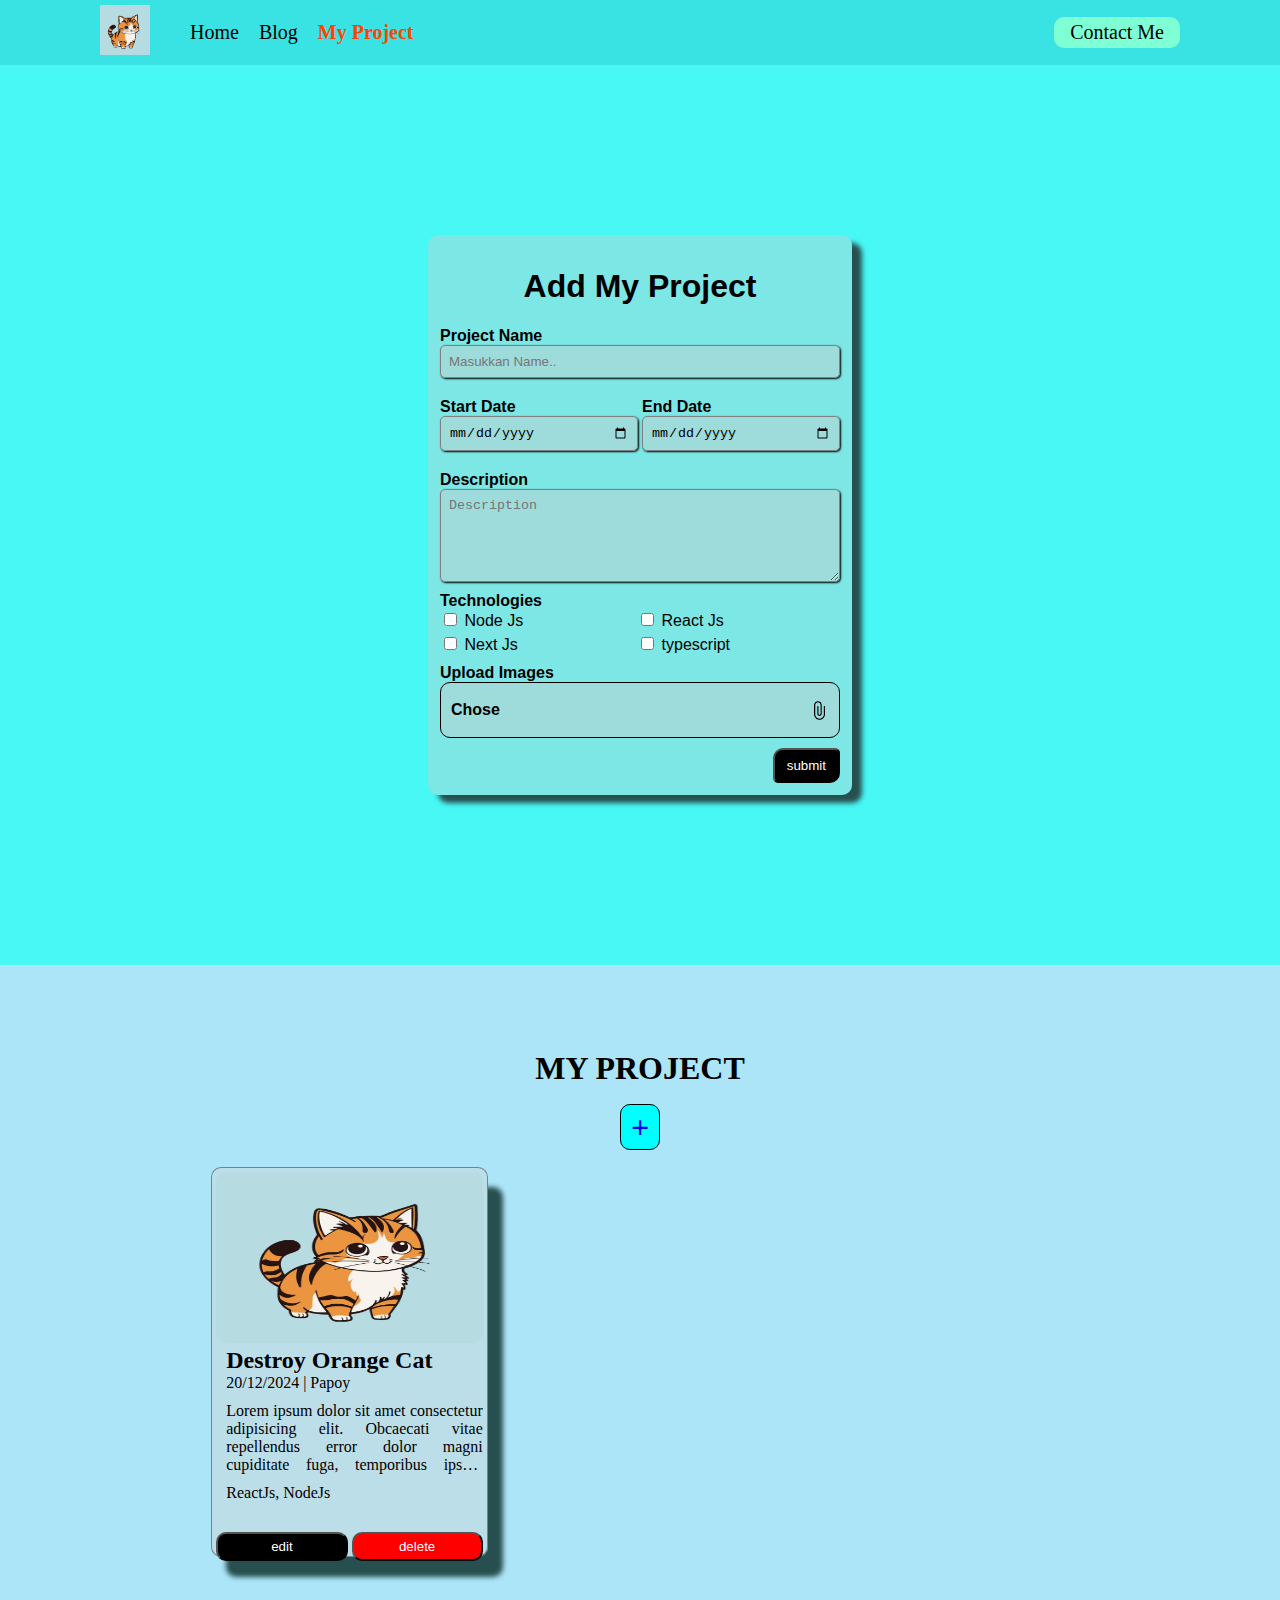
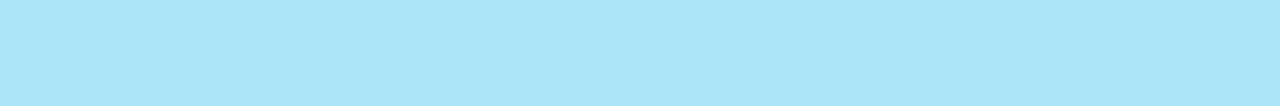
==== src/pages/task/MyProject.html @ b2334cee "Upload to vercel" ====
<!DOCTYPE html>
<html lang="en">
  <head>
    <meta charset="UTF-8" />
    <meta name="viewport" content="width=device-width, initial-scale=1.0" />
    <link rel="stylesheet" href="../../style/navbar.css" />
    <link rel="stylesheet" href="../../style/task/MyProject.css" />
    <link
      rel="stylesheet"
      href="https://cdnjs.cloudflare.com/ajax/libs/font-awesome/6.7.1/css/all.min.css"
      integrity="sha512-5Hs3dF2AEPkpNAR7UiOHba+lRSJNeM2ECkwxUIxC1Q/FLycGTbNapWXB4tP889k5T5Ju8fs4b1P5z/iB4nMfSQ=="
      crossorigin="anonymous"
      referrerpolicy="no-referrer" />
    <title>My Project</title>
  </head>
  <body>
    <main>
      <nav class="navbar">
        <div class="nav-left">
          <a href="../../../index.html">
            <img
              class="nav-logo"
              src="../../assets/images/image.png"
              alt="logo-navbar" />
          </a>
          <ul class="nav-ul">
            <li>
              <a href="../../../index.html" class="link">Home</a>
            </li>
            <li>
              <a href="../../pages/blog.html" class="link">Blog</a>
            </li>
            <li>
              <a href="./MyProject.html#my-project" class="link-active"
                >My Project</a
              >
            </li>
          </ul>
        </div>
        <div class="nav-right">
          <a href="../contact.html">Contact Me</a>
        </div>
      </nav>

      <section class="section-one">
        <div class="container" id="addProject">
          <div class="content">
            <form class="form-input" onsubmit="submitForm(event)">
              <h1>Add My Project</h1>
              <!-- name  -->
              <div class="form-fields">
                <label for="name">Project Name</label>
                <input
                  class="form-input-fields"
                  type="text"
                  id="name"
                  name="name"
                  placeholder="Masukkan Name.." />
              </div>
              <!-- end name  -->
              <!-- grid  -->
              <div class="grid-form">
                <!-- 1  -->
                <div>
                  <div class="form-fields">
                    <label for="startDate">Start Date</label>
                    <input
                      class="form-input-fields"
                      type="date"
                      id="startDate"
                      name="startDate" />
                  </div>
                </div>
                <!-- end 1  -->
                <!-- 2  -->
                <div>
                  <div class="form-fields">
                    <label for="endDate">End Date</label>
                    <input
                      class="form-input-fields"
                      type="date"
                      id="endDate"
                      name="endDate" />
                  </div>
                </div>
                <!-- end 2  -->
              </div>
              <!-- end grid  -->
              <!-- text area  -->
              <div class="form-fields">
                <label for="description">Description</label>
                <textarea
                  id="description"
                  name="description"
                  rows="5"
                  class="form-input-fields"
                  placeholder="Description"></textarea>
              </div>
              <!-- end text area  -->
              <!-- teknologi  -->
              <label style="font-weight: bold">Technologies</label>
              <div class="grid-form">
                <div>
                  <input
                    type="checkbox"
                    id="nodejs"
                    name="nodejs"
                    value="NodeJs" />
                  <label for="nodejs"> Node Js</label>
                </div>
                <div>
                  <input
                    type="checkbox"
                    id="reactjs"
                    name="reactjs"
                    value="ReactJs" />
                  <label for="reactjs"> React Js</label>
                </div>
                <div>
                  <input
                    type="checkbox"
                    id="nextjs"
                    name="nextjs"
                    value="NextJs" />
                  <label for="nextjs">Next Js</label>
                </div>
                <div>
                  <input
                    type="checkbox"
                    id="typescript"
                    name="typescript"
                    value="TypeScript" />
                  <label for="typescript"> typescript</label>
                </div>
              </div>
              <!-- Endteknologi  -->
              <!-- image  -->
              <div class="form-fields">
                <label for="">Upload Images</label>
                <input
                  class="form-input-fields"
                  type="file"
                  hidden
                  id="upload-images"
                  name="upload-images" />
                <label for="upload-images">
                  <div class="label-form-image">
                    <p class="label-p">Chose</p>
                    <img src="../../assets/images/attach.png" alt="" />
                  </div>
                </label>
              </div>
              <!-- end image  -->
              <!-- button  -->
              <div class="btn-group">
                <button type="submit" class="btn-submit">submit</button>
              </div>
              <!-- end button  -->
            </form>
          </div>
        </div>
      </section>
      <section class="section-two" id="my-project">
        <h1>MY PROJECT</h1>
        <h1>
          <a
            href="#addProject"
            style="
              text-decoration: none;
              border: 1px solid black;
              padding: 4px 10px;
              border-radius: 10px;
              background: cyan;
            "
            >+</a
          >
        </h1>
        <div class="content-two" id="listProject">
          <div class="card">
            <img src="../../assets/images/image.png" alt="" class="img-hero" />
            <h2>Destroy Orange Cat</h2>
            <p>20/12/2024 | Papoy</p>
            <p>
              Lorem ipsum dolor sit amet consectetur adipisicing elit. Obcaecati
              vitae repellendus error dolor magni cupiditate fuga, temporibus
              ipsum repellat tempora adipisci, laboriosam nam modi, quisquam
              reprehenderit labore culpa totam sunt!
            </p>
            <p>ReactJs, NodeJs</p>
            <div class="btn-section-two">
              <button class="btn-edit">edit</button>
              <button class="btn-delete">delete</button>
            </div>
          </div>
        </div>
      </section>
    </main>
    <script src="../../js/task/myProject.js"></script>
  </body>
</html>
---- src/style/navbar.css ----
/* navbar  */
.navbar {
  padding: 5px 100px;
  display: flex;
  justify-content: space-between;
  align-items: center;
  background: rgb(58, 227, 227);
}
.nav-logo {
  width: 50px;
}

.nav-ul {
  display: flex;
  gap: 20px;
  list-style: none;
}

.navbar a {
  font-size: 20px;
  text-decoration: none;
}

.nav-left {
  display: flex;
}

.nav-right {
  background-color: aquamarine;
  padding: 4px 16px;
  border-radius: 10px;
}
.nav-right a {
  color: black;
}

.link-active {
  color: rgb(255, 68, 0);
  font-weight: bold;
}

.link {
  color: black;
}
/* end navbar  */
---- src/style/task/MyProject.css ----
body {
  /* border: 1px solid black; */
  margin: 0;
}
.section-one {
  /* margin-top: -20px; */
  /* background-color: rgb(239, 229, 229); */
  background-color: rgb(71, 248, 245);
  height: 100vh;
}
.content h1 {
  text-align: center;
}
.container {
  height: 100%;
  /* border: 1px solid black; */
  display: flex;
  justify-content: center;
  align-items: center;
}
.content {
  width: 50%;
  /* border: 1px solid black; */
}
.form-input {
  color: black;
  background-color: rgba(207, 204, 204, 0.4);
  box-shadow: 10px 8px 5px rgb(40, 79, 79);
  margin: 12px auto;
  padding: 12px;
  border-radius: 10px;
  font-family: sans-serif;
  width: 400px;
}

.form-fields {
  margin: 10px auto;
  font-weight: bold;
  text-transform: capitalize;
  display: flex;
  flex-direction: column;
}
.form-input-fields {
  background-color: rgba(207, 204, 204, 0.4);
  box-shadow: 10px 8px 5px rgb(40, 79, 79);
  border: 1px solid gray;
  border-radius: 5px;
  padding: 8px;
  box-shadow: 1px 1px 2px black;
}
.grid-form {
  display: grid;
  grid-template-columns: auto auto;
  gap: 4px;
}
.label-form-image {
  border: 1px solid black;
  background-color: rgba(207, 204, 204, 0.4);
  display: flex;
  justify-content: space-between;
  align-items: center;
  padding: 2px 10px;
  border-radius: 10px;
}
.label-form-image img {
  width: 5%;
}
.btn-group {
  text-align: right;
}
.btn-submit {
  padding: 8px 12px;
  border-radius: 10px 5px;
  color: white;
  background-color: black;
}
.btn-submit:hover {
  cursor: pointer;
}

.section-two {
  padding: 5%;
  /* height: 100vh; */
  background-color: rgba(46, 190, 234, 0.4);
}
.section-two h1 {
  text-align: center;
}
.content-two {
  margin: 0 10%;
  /* border: 1px solid black; */
  display: grid;
  justify-content: center;
  grid-template-columns: 30% 30% 30%;
  gap: 14px;
}
.card {
  border: 1px solid rgba(0, 0, 0, 0.4);
  border-radius: 10px;
  padding: 4px;
  max-height: 80%;
  background-color: rgba(215, 213, 213, 0.4);
  box-shadow: 15px 20px 5px rgb(40, 79, 79);
}
.card h2 {
  margin: 0 0 0 10px;
}
.card p {
  text-align: justify;
  overflow: hidden;
  display: -webkit-box;
  -webkit-line-clamp: 4; /* number of lines to show */
  line-clamp: 4;
  -webkit-box-orient: vertical;
  margin: 0 0 10px 10px;
}
.img-hero {
  width: 100%;
  height: 45%;
  border-radius: 10px;
}
.img-techno {
  margin: 10px 0 20px 10px;
  width: 7%;
}
.btn-section-two {
  display: flex;
  gap: 4px;
  position: relative;
  top: 20px;
}
.btn-edit {
  background: black;
  color: white;
  padding: 5px 0;
  border-radius: 10px;
  width: 50%;
  cursor: pointer;
}
.btn-edit:hover {
  background: rgb(78, 74, 74);
}
.btn-delete {
  background: red;
  color: rgb(255, 255, 255);
  padding: 5px 0;
  border-radius: 10px;
  width: 50%;
  cursor: pointer;
}
.btn-delete:hover {
  background: rgb(243, 71, 71);
}
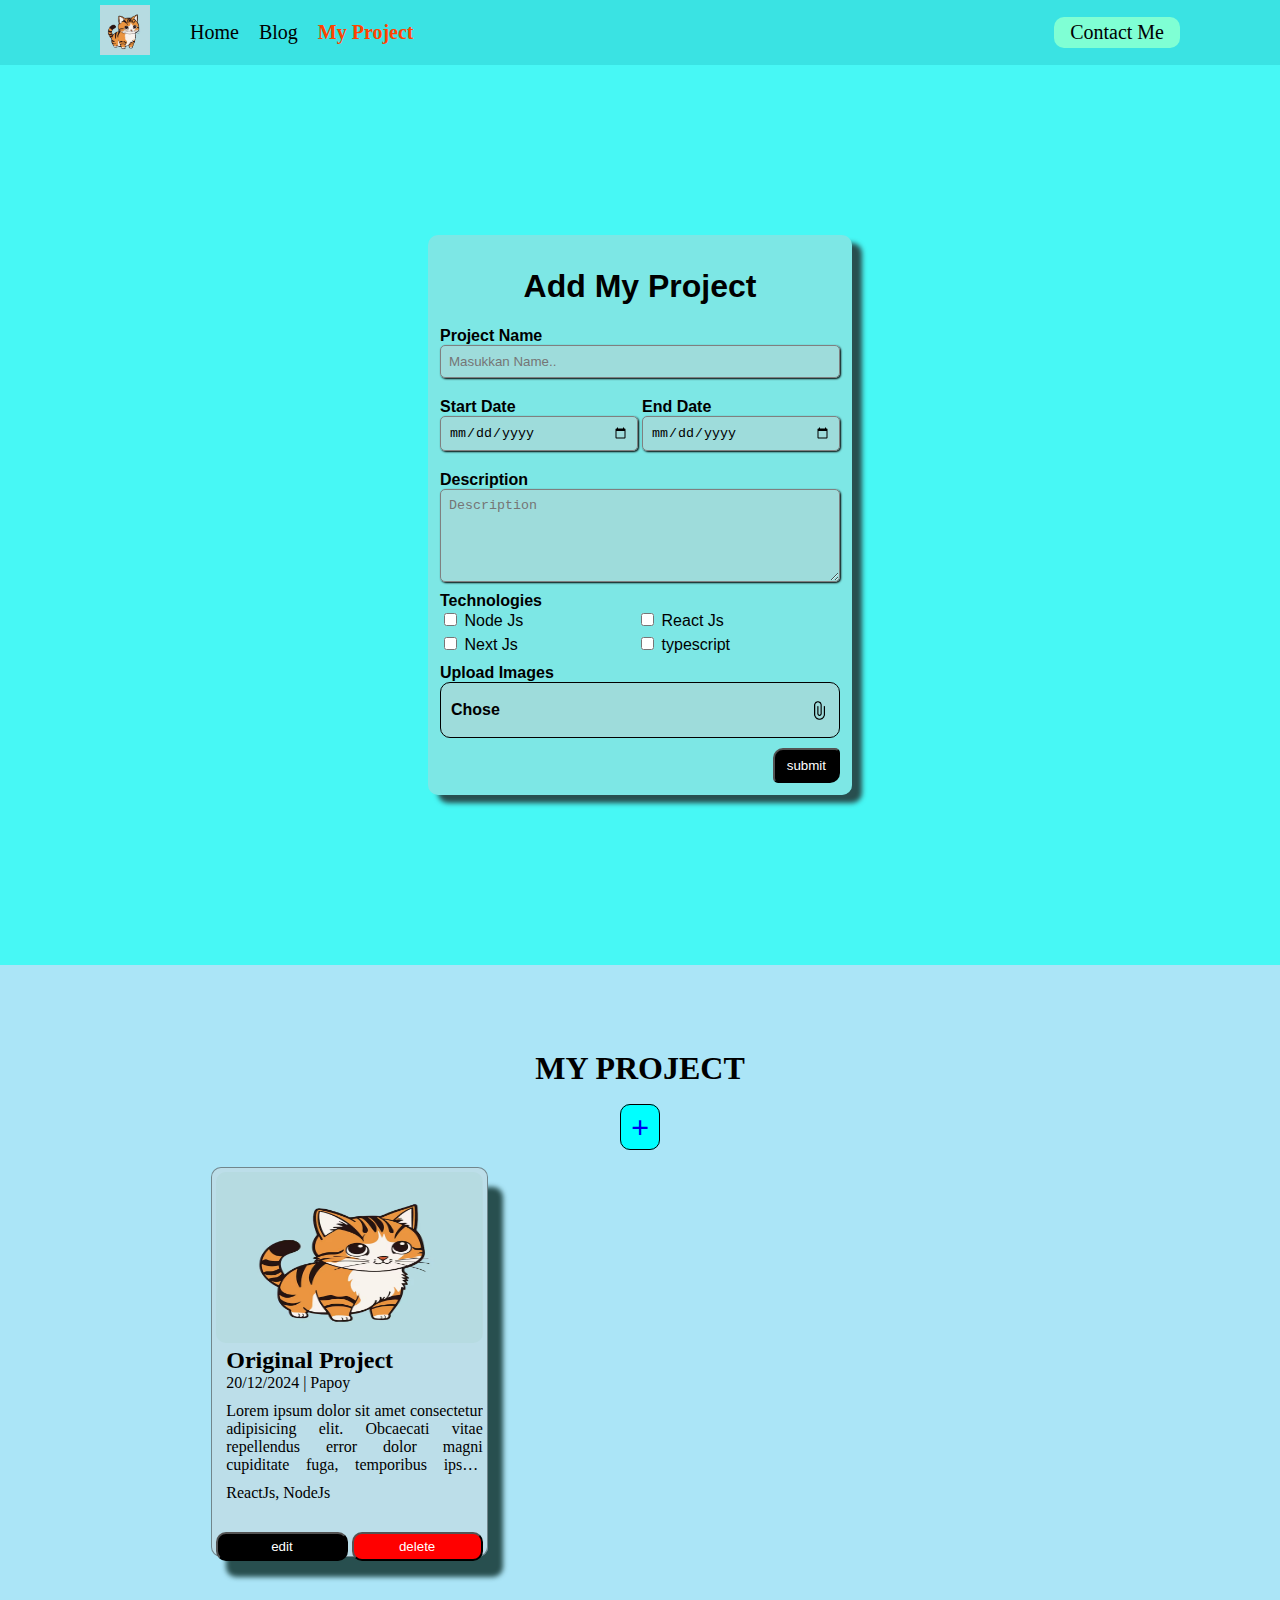
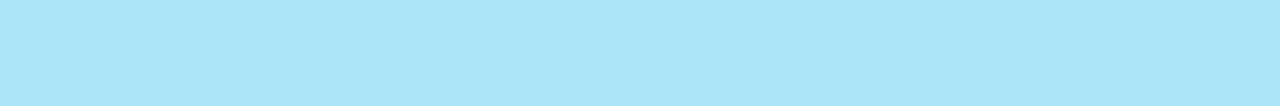
==== commit fec436cb: "Add Detail My Project" ====
--- a/src/pages/task/MyProject.html
+++ b/src/pages/task/MyProject.html
@@ -178,7 +178,11 @@
         <div class="content-two" id="listProject">
           <div class="card">
             <img src="../../assets/images/image.png" alt="" class="img-hero" />
-            <h2>Destroy Orange Cat</h2>
+            <a
+              href="./project-detail.html"
+              style="text-decoration: none; color: black">
+              <h2>Original Project</h2>
+            </a>
             <p>20/12/2024 | Papoy</p>
             <p>
               Lorem ipsum dolor sit amet consectetur adipisicing elit. Obcaecati
